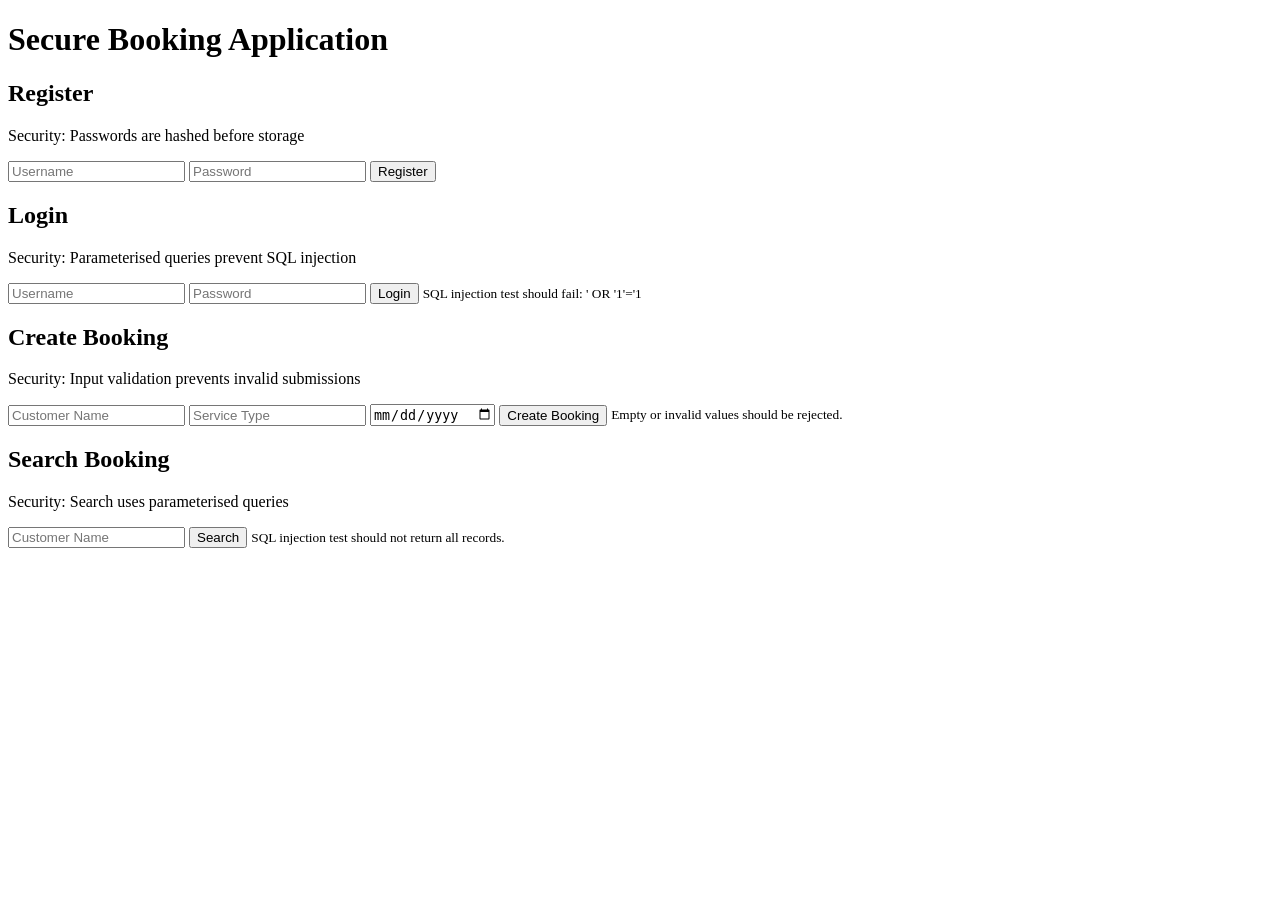
==== Secure_Application/wwwroot/index.html @ b0973801 "Copied across most of these pages" ====
<!DOCTYPE html>
<html>
<head>
    <title>Secure Booking App</title>
    <link rel="stylesheet" href="/style.css?v=1">
</head>
<body>

<h1>Secure Booking Application</h1>

<div class="page">

    <div class="column">

        <section>
            <h2>Register</h2>
            <p class="secure-note">Security: Passwords are hashed before storage</p>

            <input id="regUsername" placeholder="Username">
            <input id="regPassword" type="password" placeholder="Password">

            <button onclick="register()">Register</button>

            <div class="feedback">
                <p id="registerResult"></p>
            </div>
        </section>

        <section>
            <h2>Login</h2>
            <p class="secure-note">Security: Parameterised queries prevent SQL injection</p>

            <input id="loginUsername" placeholder="Username">
            <input id="loginPassword" type="password" placeholder="Password">

            <button onclick="login()">Login</button>
            <small>SQL injection test should fail: ' OR '1'='1</small>

            <div class="feedback">
                <p id="loginResult"></p>
            </div>
        </section>

    </div>

    <div class="column">

        <section>
            <h2>Create Booking</h2>
            <p class="secure-note">Security: Input validation prevents invalid submissions</p>

            <input id="customerName" placeholder="Customer Name">
            <input id="serviceType" placeholder="Service Type">
            <input id="bookingDate" type="date">

            <button onclick="createBooking()">Create Booking</button>
            <small>Empty or invalid values should be rejected.</small>

            <div class="feedback">
                <p id="bookingResult"></p>
            </div>
        </section>

        <section>
            <h2>Search Booking</h2>
            <p class="secure-note">Security: Search uses parameterised queries</p>

            <input id="searchName" placeholder="Customer Name">

            <button onclick="searchBooking()">Search</button>
            <small>SQL injection test should not return all records.</small>

            <div class="feedback">
                <pre id="searchResult"></pre>
            </div>
        </section>

    </div>

</div>

<script src="/app.js?v=1"></script>

</body>
</html>
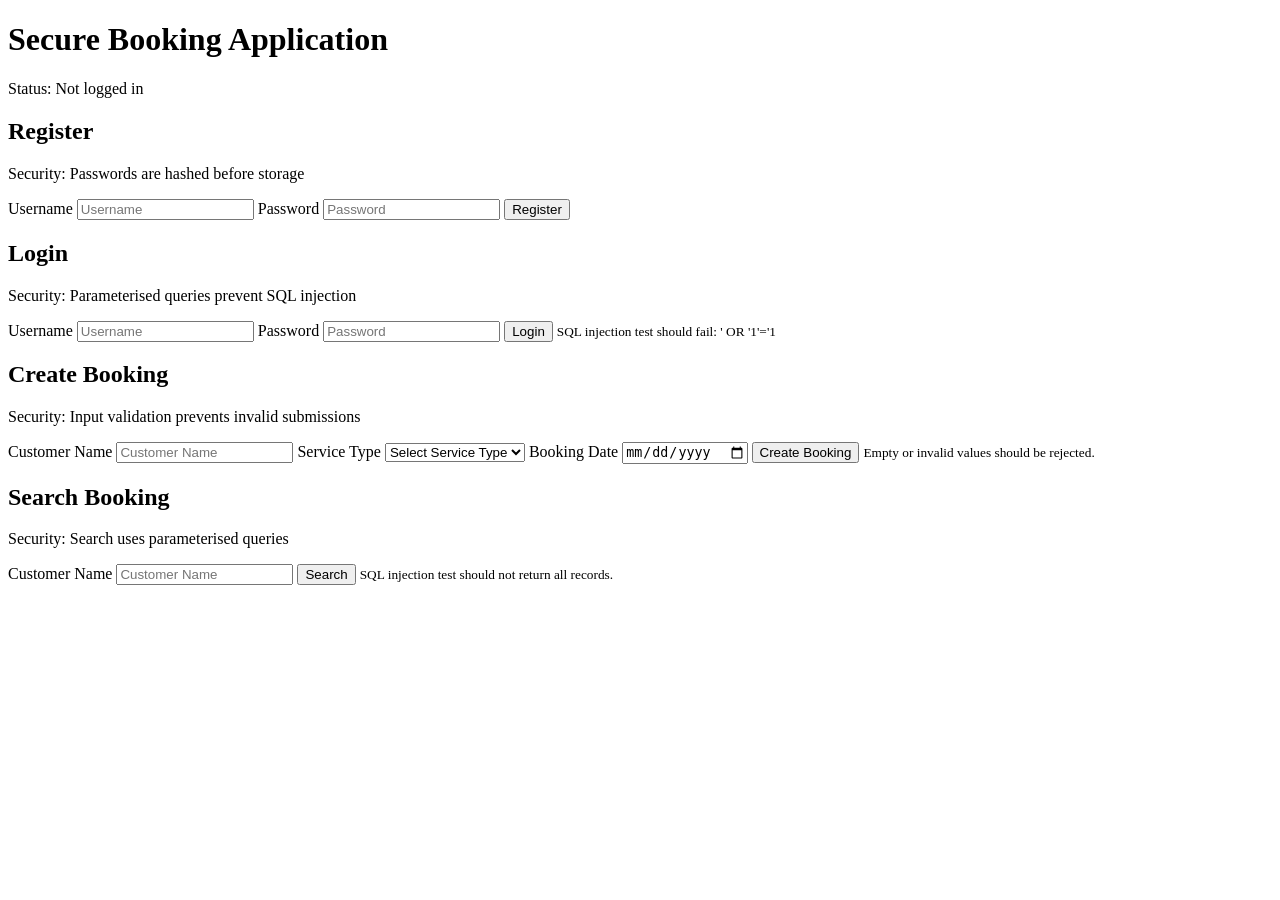
==== commit 266ad2f5: "Added a drop down as valiation input" ====
--- a/Secure_Application/wwwroot/index.html
+++ b/Secure_Application/wwwroot/index.html
@@ -2,11 +2,13 @@
 <html>
 <head>
     <title>Secure Booking App</title>
-    <link rel="stylesheet" href="/style.css?v=1">
+    <link rel="stylesheet" href="/style.css?v=3">
 </head>
 <body>
 
 <h1>Secure Booking Application</h1>
+
+<p id="loginStatus">Status: Not logged in</p>
 
 <div class="page">
 
@@ -16,7 +18,10 @@
             <h2>Register</h2>
             <p class="secure-note">Security: Passwords are hashed before storage</p>
 
+            <label for="regUsername">Username</label>
             <input id="regUsername" placeholder="Username">
+
+            <label for="regPassword">Password</label>
             <input id="regPassword" type="password" placeholder="Password">
 
             <button onclick="register()">Register</button>
@@ -30,7 +35,10 @@
             <h2>Login</h2>
             <p class="secure-note">Security: Parameterised queries prevent SQL injection</p>
 
+            <label for="loginUsername">Username</label>
             <input id="loginUsername" placeholder="Username">
+
+            <label for="loginPassword">Password</label>
             <input id="loginPassword" type="password" placeholder="Password">
 
             <button onclick="login()">Login</button>
@@ -49,8 +57,19 @@
             <h2>Create Booking</h2>
             <p class="secure-note">Security: Input validation prevents invalid submissions</p>
 
+            <label for="customerName">Customer Name</label>
             <input id="customerName" placeholder="Customer Name">
-            <input id="serviceType" placeholder="Service Type">
+
+            <label for="serviceType">Service Type</label>
+            <select id="serviceType">
+                <option value="">Select Service Type</option>
+                <option value="House Move">House Move</option>
+                <option value="Office Move">Office Move</option>
+                <option value="Packing Service">Packing Service</option>
+                <option value="Storage">Storage</option>
+            </select>
+
+            <label for="bookingDate">Booking Date</label>
             <input id="bookingDate" type="date">
 
             <button onclick="createBooking()">Create Booking</button>
@@ -65,6 +84,7 @@
             <h2>Search Booking</h2>
             <p class="secure-note">Security: Search uses parameterised queries</p>
 
+            <label for="searchName">Customer Name</label>
             <input id="searchName" placeholder="Customer Name">
 
             <button onclick="searchBooking()">Search</button>
@@ -79,7 +99,7 @@
 
 </div>
 
-<script src="/app.js?v=1"></script>
+<script src="/app.js?v=3"></script>
 
 </body>
 </html>
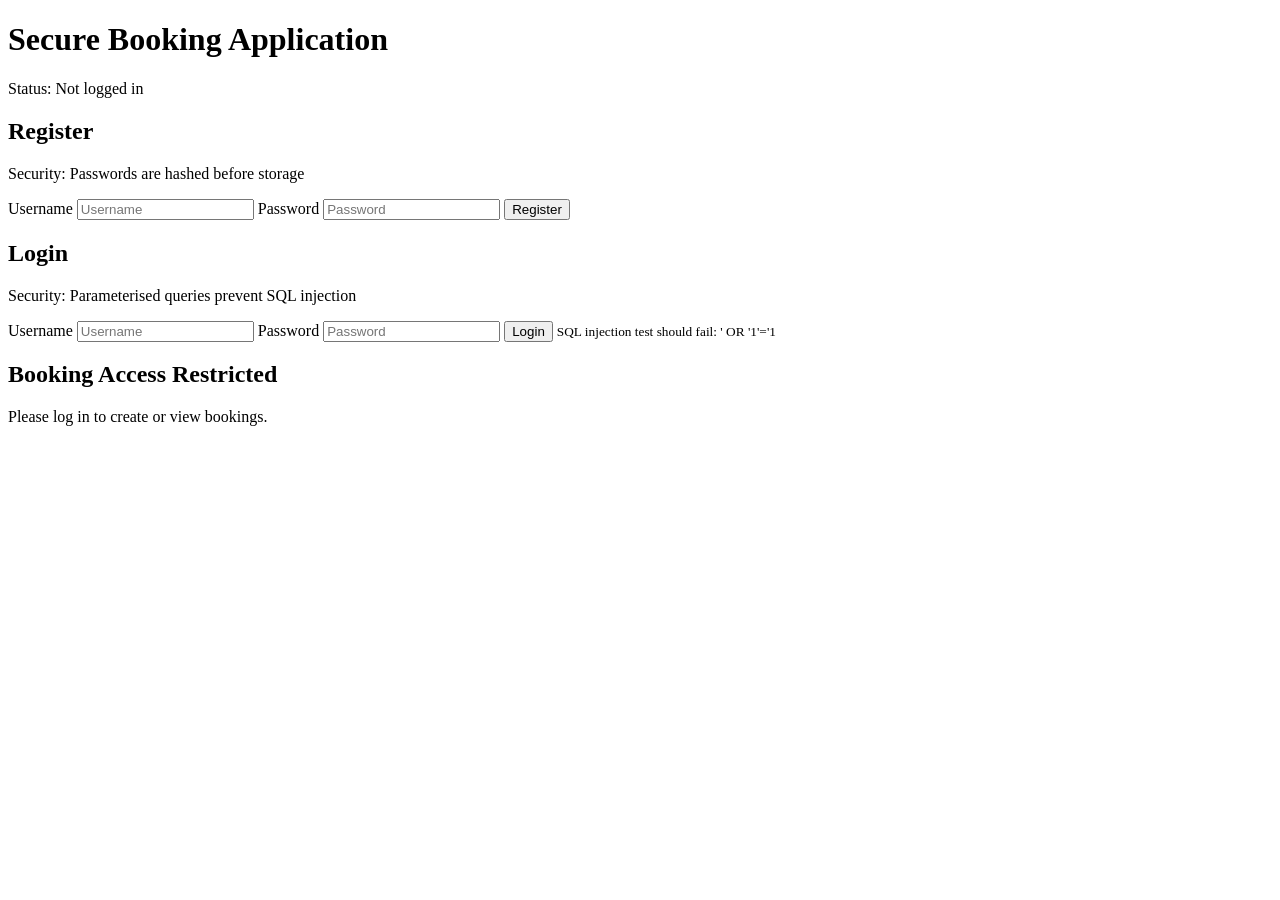
==== commit ae956e24: "Hidden bookings within seucre application until logged in" ====
--- a/Secure_Application/wwwroot/index.html
+++ b/Secure_Application/wwwroot/index.html
@@ -53,46 +53,51 @@
 
     <div class="column">
 
-        <section>
-            <h2>Create Booking</h2>
-            <p class="secure-note">Security: Input validation prevents invalid submissions</p>
+        <div id="bookingArea" style="display:none;">
 
-            <label for="customerName">Customer Name</label>
-            <input id="customerName" placeholder="Customer Name">
+            <section>
+                <h2>Create Booking</h2>
+                <p class="secure-note">Security: Booking access requires authentication</p>
 
-            <label for="serviceType">Service Type</label>
-            <select id="serviceType">
-                <option value="">Select Service Type</option>
-                <option value="House Move">House Move</option>
-                <option value="Office Move">Office Move</option>
-                <option value="Packing Service">Packing Service</option>
-                <option value="Storage">Storage</option>
-            </select>
+                <label for="customerName">Customer Name</label>
+                <input id="customerName" placeholder="Customer Name">
 
-            <label for="bookingDate">Booking Date</label>
-            <input id="bookingDate" type="date">
+                <label for="serviceType">Service Type</label>
+                <select id="serviceType">
+                    <option value="">Select Service Type</option>
+                    <option value="House Move">House Move</option>
+                    <option value="Office Move">Office Move</option>
+                    <option value="Packing Service">Packing Service</option>
+                    <option value="Storage">Storage</option>
+                </select>
 
-            <button onclick="createBooking()">Create Booking</button>
-            <small>Empty or invalid values should be rejected.</small>
+                <label for="bookingDate">Booking Date</label>
+                <input id="bookingDate" type="date">
 
-            <div class="feedback">
-                <p id="bookingResult"></p>
-            </div>
-        </section>
+                <button onclick="createBooking()">Create Booking</button>
+                <small>Empty or invalid values should be rejected.</small>
 
-        <section>
-            <h2>Search Booking</h2>
-            <p class="secure-note">Security: Search uses parameterised queries</p>
+                <div class="feedback">
+                    <p id="bookingResult"></p>
+                </div>
+            </section>
 
-            <label for="searchName">Customer Name</label>
-            <input id="searchName" placeholder="Customer Name">
+            <section>
+                <h2>My Bookings</h2>
+                <p class="secure-note">Security: Users can only view bookings linked to their account</p>
 
-            <button onclick="searchBooking()">Search</button>
-            <small>SQL injection test should not return all records.</small>
+                <button onclick="loadMyBookings()">Refresh My Bookings</button>
 
-            <div class="feedback">
-                <pre id="searchResult"></pre>
-            </div>
+                <div class="feedback">
+                    <pre id="myBookingsResult"></pre>
+                </div>
+            </section>
+
+        </div>
+
+        <section id="loginRequiredMessage">
+            <h2>Booking Access Restricted</h2>
+            <p class="secure-note">Please log in to create or view bookings.</p>
         </section>
 
     </div>
